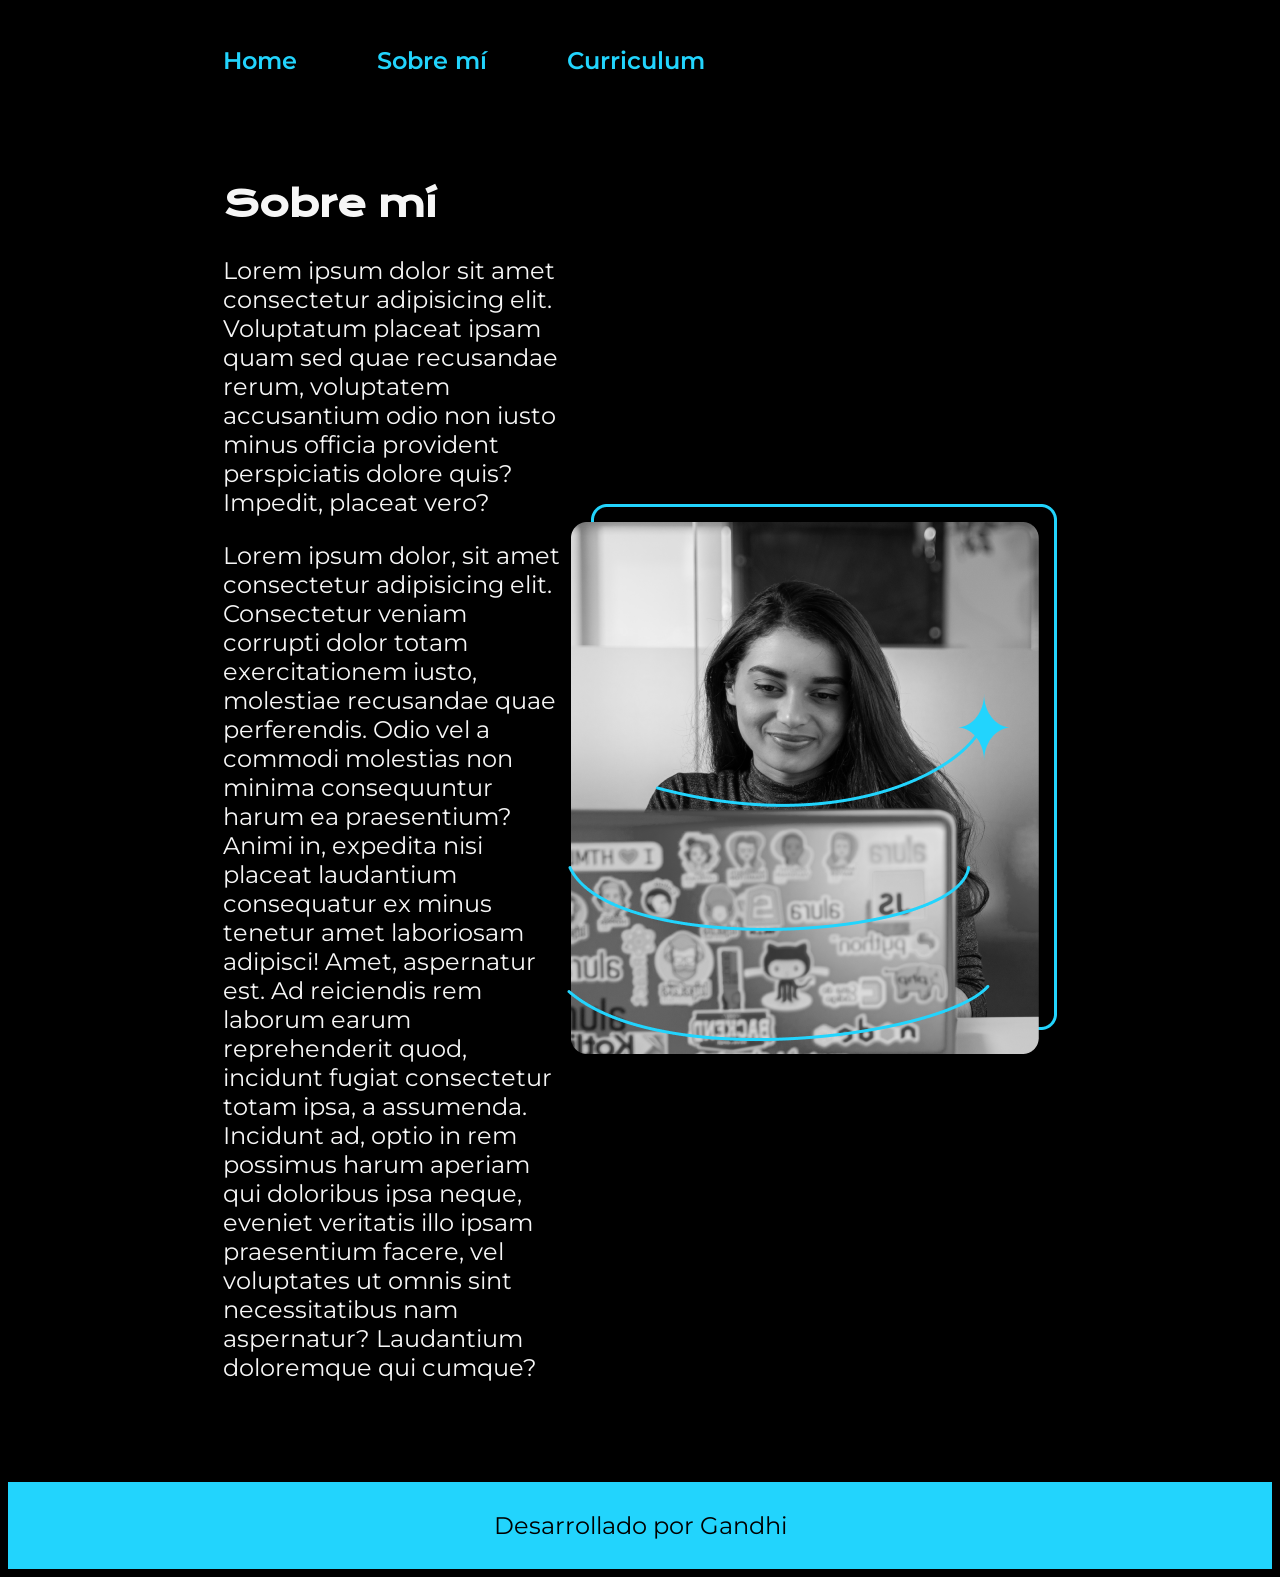
==== about.html @ 3d5344f7 "Contiene enlaces sobre mí, home y curriculum" ====
<!DOCTYPE html>
<html lang="es-mx">
<head>
    <meta charset="UTF-8">
    <meta name="viewport" content="width=device-width, initial-scale=1.0">
    <title>Sobre Mí</title>
    <link rel="stylesheet" href="./CSS/style.css">
</head>
<body>
    <header class="header">
        <nav class="header__menu">
            <a class="header__menu__link" href="./index.html">Home</a>
            <a class="header__menu__link" href="./about.html">Sobre mí</a>
            <a class="header__menu__link" href="./curriculum.html">Curriculum</a>
        </nav>
    </header>

    <main class="presentacion">
        <section class="presentacion__contenido">
            <h1 class="presentacion__contenido--titulo">Sobre mí</h1>
            <p class="presentacion__contenido--texto">
                Lorem ipsum dolor sit amet consectetur adipisicing elit. Voluptatum placeat ipsam quam sed quae recusandae rerum, voluptatem accusantium odio non iusto minus officia provident perspiciatis dolore quis? Impedit, placeat vero?
            </p>
            <p class="presentacion__contenido--texto">
                Lorem ipsum dolor, sit amet consectetur adipisicing elit. Consectetur veniam corrupti dolor totam exercitationem iusto, molestiae recusandae quae perferendis. Odio vel a commodi molestias non minima consequuntur harum ea praesentium?
                Animi in, expedita nisi placeat laudantium consequatur ex minus tenetur amet laboriosam adipisci! Amet, aspernatur est. Ad reiciendis rem laborum earum reprehenderit quod, incidunt fugiat consectetur totam ipsa, a assumenda.
                Incidunt ad, optio in rem possimus harum aperiam qui doloribus ipsa neque, eveniet veritatis illo ipsam praesentium facere, vel voluptates ut omnis sint necessitatibus nam aspernatur? Laudantium doloremque qui cumque?
            </p>
        </section>
        <img src="IMG/Imagem.png" alt="Imagen de Mahatma Gandhi">
    </main>

    <footer class="footer">
        <p>Desarrollado por Gandhi</p>
    </footer>
</body>
</html>
---- CSS/style.css ----
@import url('https://fonts.googleapis.com/css2?family=Krona+One&family=Montserrat:ital,wght@0,100..900;1,100..900&display=swap');

:root {
    --color-primario: #000;
    --color-secundario: #F6F6F6;
    --color-terciario: #22D4FD;

    --fuente-montserrat: "Montserrat", sans-serif; ;
    --fuente-krona: "Krona One", sans-serif;
}

body{
    background-color: var(--color-primario);
    color: var(--color-secundario);
    box-sizing: border-box;
}

.header{
    padding: 3% 0 0 17%;
}

.header__menu{
    display: flex;
    gap: 80px;
}

.header__menu__link{
    font-family: var(--fuente-montserrat);
    font-size: 24px;
    font-weight: 600;

    color: var(--color-terciario);
    text-decoration: none;
}

.titulo_destaque{
    color: var(--color-terciario);
}

.presentacion{
    display: flex;
    align-items: center;
    padding: 6% 17%;
    justify-content: space-between;
}

.presentacion__contenido{
    width: 615px;
}
.presentacion__contenido--titulo{
    font-size: 36px;
    font-family: var(--fuente-krona);
}

.presentacion__contenido--texto{
    font-size: 24px;
    font-family: var(--fuente-montserrat);
}

.presentacion__enlaces{
    display: flex;
    flex-direction: column;
    align-items: center;
    gap: 32px;
}

.presentacion__enlaces__link{
    width: 378px;
    text-align: center; 
    padding: 21.5px 0;

    border-radius: 8px;
    border: 2px solid var(--color-terciario);

    font-family: var(--fuente-montserrat);
    font-size: 24px;
    font-weight: 600;
    text-decoration: none;
    color: var(--color-secundario);

    display: flex;
    justify-content: center;
    gap: 16px;
}

.presentacion__enlaces__link:hover{
    cursor: pointer;
    background-color: var(--color-primario);
}

.presentacion__enlaces_subtitulo{
    margin: 0;
    font-family: var(--fuente-krona);
    font-size: 24px;
    font-weight: 400;
}

.footer{
    background-color: var(--color-terciario);
    padding: 5px;
    color: var(--color-primario);
    text-align: center;
    font-family: var(--fuente-montserrat);
    font-size: 24px;
    font-weight: 400;
}

.presentacion__contenido--texto a{
    text-decoration: none;
    color: var(--color-terciario);
}
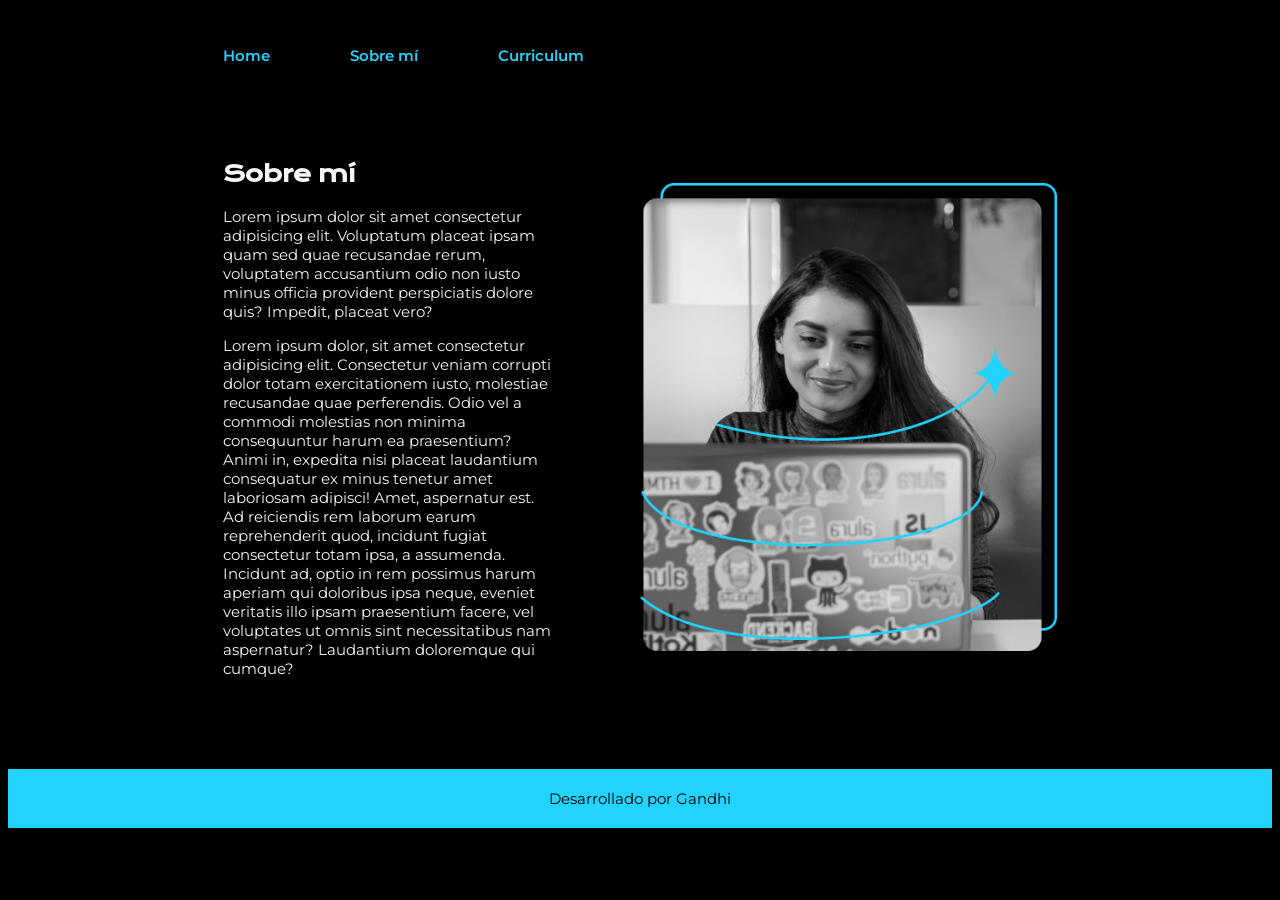
==== commit 7c6f1f6b: "El proyecto ya fue terminado y listo para subir a github" ====
--- a/about.html
+++ b/about.html
@@ -27,7 +27,7 @@
                 Incidunt ad, optio in rem possimus harum aperiam qui doloribus ipsa neque, eveniet veritatis illo ipsam praesentium facere, vel voluptates ut omnis sint necessitatibus nam aspernatur? Laudantium doloremque qui cumque?
             </p>
         </section>
-        <img src="IMG/Imagem.png" alt="Imagen de Mahatma Gandhi">
+        <img class="presentacion__imagen" src="IMG/Imagem.png" alt="Imagen de Mahatma Gandhi">
     </main>
 
     <footer class="footer">
--- a/CSS/style.css
+++ b/CSS/style.css
@@ -8,6 +8,10 @@
 
     --fuente-montserrat: "Montserrat", sans-serif; ;
     --fuente-krona: "Krona One", sans-serif;
+}
+
+html{
+    font-size: 62.5%;
 }
 
 body{
@@ -27,7 +31,7 @@
 
 .header__menu__link{
     font-family: var(--fuente-montserrat);
-    font-size: 24px;
+    font-size: 1.5rem;
     font-weight: 600;
 
     color: var(--color-terciario);
@@ -43,18 +47,19 @@
     align-items: center;
     padding: 6% 17%;
     justify-content: space-between;
+    gap: 8.2rem;
 }
 
 .presentacion__contenido{
-    width: 615px;
+    width: 50%;
 }
 .presentacion__contenido--titulo{
-    font-size: 36px;
+    font-size: 2.25rem;
     font-family: var(--fuente-krona);
 }
 
 .presentacion__contenido--texto{
-    font-size: 24px;
+    font-size: 1.5rem;
     font-family: var(--fuente-montserrat);
 }
 
@@ -66,7 +71,7 @@
 }
 
 .presentacion__enlaces__link{
-    width: 378px;
+    width: 50%;
     text-align: center; 
     padding: 21.5px 0;
 
@@ -74,13 +79,14 @@
     border: 2px solid var(--color-terciario);
 
     font-family: var(--fuente-montserrat);
-    font-size: 24px;
+    font-size: 1.5rem;
     font-weight: 600;
     text-decoration: none;
     color: var(--color-secundario);
 
     display: flex;
     justify-content: center;
+    align-items: center;
     gap: 16px;
 }
 
@@ -89,10 +95,14 @@
     background-color: var(--color-primario);
 }
 
+.presentacion__imagen{
+    width: 50%;
+}
+
 .presentacion__enlaces_subtitulo{
     margin: 0;
     font-family: var(--fuente-krona);
-    font-size: 24px;
+    font-size: 1.5rem;
     font-weight: 400;
 }
 
@@ -102,11 +112,32 @@
     color: var(--color-primario);
     text-align: center;
     font-family: var(--fuente-montserrat);
-    font-size: 24px;
+    font-size: 1.5rem;
     font-weight: 400;
 }
 
 .presentacion__contenido--texto a{
     text-decoration: none;
     color: var(--color-terciario);
+}
+
+
+/*? Media querys */
+@media (max-width: 1100px){
+    .presentacion{
+        flex-direction: column-reverse;
+        gap: 2rem;
+    }
+
+    .presentacion__contenido{
+        width: auto;
+    }
+
+    .header{
+        padding: 0;
+        margin: 5% 5%;
+    }
+    .header__menu{
+        justify-content: center;
+    }
 }
